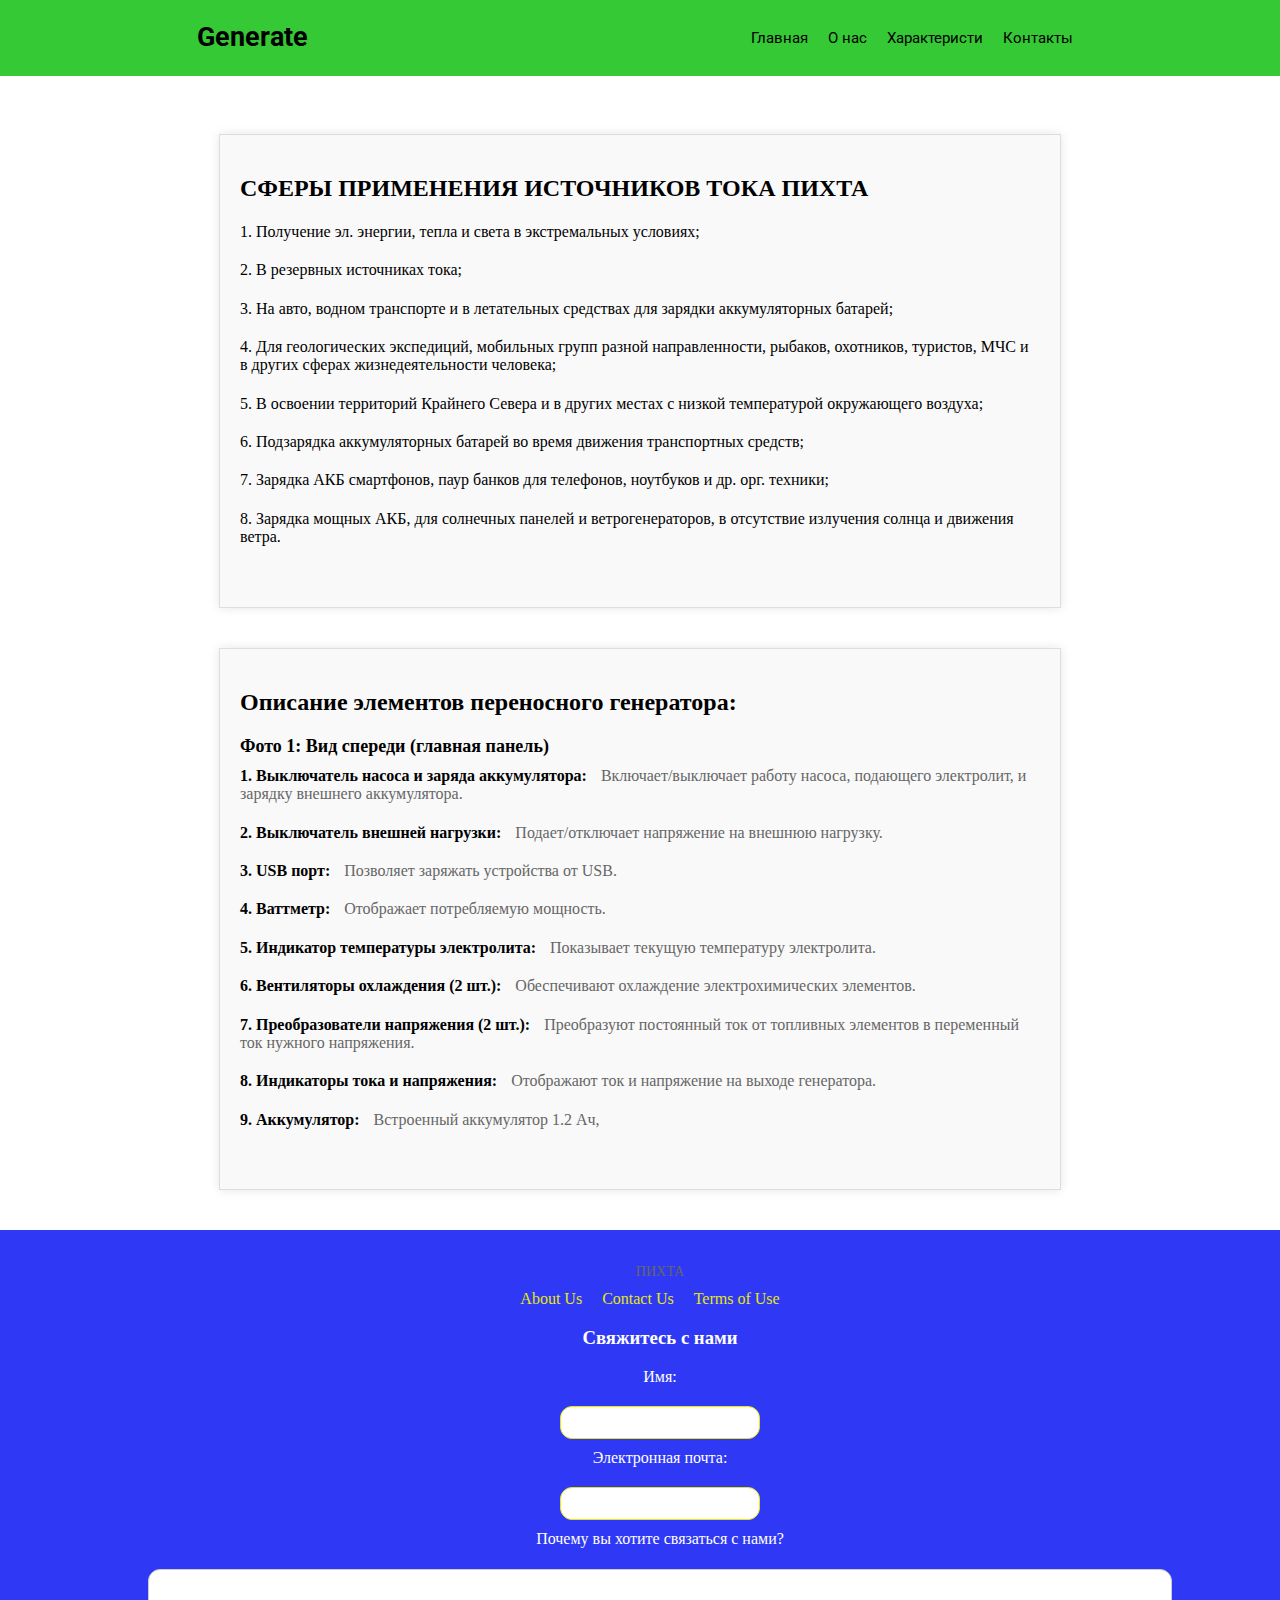
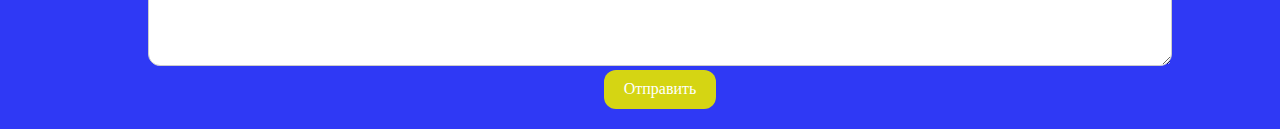
==== generateProject/index.html @ 1df3a327 "Add files via upload" ====
<!DOCTYPE html>
<html lang="en">
  <head>
    <meta charset="UTF-8" />
    <meta name="viewport" content="width=device-width, initial-scale=1.0" />
    <link rel="stylesheet" href="./assets/css/style.css" />
    <link rel="stylesheet" href="./assets/scss/components/footer.css">
    <link rel="stylesheet" href="./assets/scss/components/table.css">
    <link rel="stylesheet" href="./assets/scss/components/image.css">
    
    <title>Generate</title>
  </head>
  <body>
    <header>
      <nav class="navbar">
        <div class="logo">
          <a href=""><h2>Generate</h2></a>
        </div>
        <div class="nav-list">
          <ul>
            <li><a href="">Главная</a></li>
            <li><a href="">О нас</a></li>
            <li><a href="">Характеристи</a></li>
            <li><a href="">Контакты</a></li>
          </ul>
        </div>
      </nav>
    </header>

    <div class='first_image'>
      <img src="./assets/images/Снимок экрана 2024-09-26 в 12.08.39.png" alt="">
    </div>

    <div class="application-areas">
      <h2>СФЕРЫ ПРИМЕНЕНИЯ ИСТОЧНИКОВ ТОКА ПИХТА</h2>
      <div class='description-block-app' >
      <ul>
        <li>
          <span class="application-number">1.</span>
          <span class="application-text">Получение эл. энергии, тепла и света в экстремальных условиях;</span>
        </li>
        <li>
          <span class="application-number">2.</span>
          <span class="application-text">В резервных источниках тока;</span>
        </li>
        <li>
          <span class="application-number">3.</span>
          <span class="application-text">На авто, водном транспорте и в летательных средствах для зарядки аккумуляторных батарей;</span>
        </li>
        <li>
          <span class="application-number">4.</span>
          <span class="application-text">Для геологических экспедиций, мобильных групп разной направленности, рыбаков, охотников, туристов, МЧС и в других сферах жизнедеятельности человека;</span>
        </li>
        <li>
          <span class="application-number">5.</span>
          <span class="application-text">В освоении территорий Крайнего Севера и в других местах с низкой температурой окружающего воздуха;</span>
        </li>
        <li>
          <span class="application-number">6.</span>
          <span class="application-text">Подзарядка аккумуляторных батарей во время движения транспортных средств;</span>
        </li>
        <li>
          <span class="application-number">7.</span>
          <span class="application-text">Зарядка АКБ смартфонов, паур банков для телефонов, ноутбуков и др. орг. техники;</span>
        </li>
        <li>
          <span class="application-number">8.</span>
          <span class="application-text">Зарядка мощных АКБ, для солнечных панелей и ветрогенераторов, в отсутствие излучения солнца и движения ветра.</span>
        </li>
      </ul>
      </div>
    </div>
    
    <div class="generator-description">
      <h2>Описание элементов переносного генератора:</h2>
      <div class="description-block">
        <h3>Фото 1: Вид спереди (главная панель)</h3>
        <ul>
          <li>
            <span class="description-label">1. Выключатель насоса и заряда аккумулятора:</span>
            <span class="description-text">Включает/выключает работу насоса, подающего электролит, и зарядку внешнего аккумулятора.</span>
          </li>
          <li>
            <span class="description-label">2. Выключатель внешней нагрузки:</span>
            <span class="description-text">Подает/отключает напряжение на внешнюю нагрузку.</span>
          </li>
          <li>
            <span class="description-label">3. USB порт:</span>
            <span class="description-text">Позволяет заряжать устройства от USB.</span>
          </li>
          <li>
            <span class="description-label">4. Ваттметр:</span>
            <span class="description-text">Отображает потребляемую мощность.</span>
          </li>
          <li>
            <span class="description-label">5. Индикатор температуры электролита:</span>
            <span class="description-text">Показывает текущую температуру электролита.</span>
          </li>
          <li>
            <span class="description-label">6. Вентиляторы охлаждения (2 шт.):</span>
            <span class="description-text">Обеспечивают охлаждение электрохимических элементов.</span>
          </li>
          <li>
            <span class="description-label">7. Преобразователи напряжения (2 шт.):</span>
            <span class="description-text">Преобразуют постоянный ток от топливных элементов в переменный ток нужного напряжения.</span>
          </li>
          <li>
            <span class="description-label">8. Индикаторы тока и напряжения:</span>
            <span class="description-text">Отображают ток и напряжение на выходе генератора.</span>
          </li>
          <li>
            <span class="description-label">9. Аккумулятор:</span>
            <span class="description-text">Встроенный аккумулятор 1.2 Ач,</span>
          </li>
        </ul>
      </div>
    </div>


    <footer>
      <div class="footer-container">
        <p>ПИХТА</p>
        <ul>
          <li><a href="#">About Us</a></li>
          <li><a href="#">Contact Us</a></li>
          <li><a href="#">Terms of Use</a></li>
        </ul>
        <form>
          <h3>Свяжитесь с нами</h3>
          <label for="name" style="margin-bottom: 10px;">Имя:</label>
          <input type="text" id="name" name="name" required>
          <br> <!-- или вы можете использовать это, но не рекомендуется -->
          <label for="email" style="margin-bottom: 10px;">Электронная почта:</label>
          <input type="email" id="email" name="email" required>
          <br> <!-- или вы можете использовать это, но не рекомендуется -->
          <label for="message">Почему вы хотите связаться с нами?</label>
          <textarea id="message" name="message" required></textarea>
          <button type="submit">Отправить</button>
        </form>
      </div>
    </footer>
  </body>
</html>
---- generateProject/assets/css/style.css ----
@import url("https://fonts.googleapis.com/css2?family=Roboto:wght@100;400&display=swap");
header {
  width: 100%;
  margin: 0 auto; 
  background: rgb(53, 201, 53);}

.navbar {
  display: flex;
  justify-content: space-around;
  align-items: center;
  flex-wrap: wrap; }
  .navbar .logo a {
    text-decoration: none;
    color: black;
    font-size: 18px;
    font-family: 'Roboto', sans-serif;
    font-weight: 400;
    font-style: normal; }
  .navbar .nav-list ul {
    display: flex;
    justify-content: center;
    list-style: none; }
    .navbar .nav-list ul a {
      text-decoration: none;
      color: black;
      font-size: 15px;
      font-family: 'Roboto', sans-serif;
      font-weight: 400;
      font-style: normal; }
    .navbar .nav-list ul li {
      padding: 0 10px; }
      .navbar .nav-list ul li:hover {
        transition: transform 0.3s ease;
        transform: scale(1.1); }

/*! normalize.css v8.0.1 | MIT License | github.com/necolas/normalize.css */
/* Document
   ========================================================================== */
/**
 * 1. Correct the line height in all browsers.
 * 2. Prevent adjustments of font size after orientation  changes in iOS.
 */
html {
  line-height: 1.15;
  /* 1 */
  -webkit-text-size-adjust: 100%;
  /* 2 */ }

/* Sections
   ========================================================================== */
/**
 * Remove the margin in all browsers.
 */
body {
  margin: 0;
  background-color: white; }

/**
 * Render the `main` element consistently in IE.
 */
main {
  display: block; }

/**
 * Correct the font size and margin on `h1` elements within `section` and
 * `article` contexts in Chrome, Firefox, and Safari.
 */
h1 {
  font-size: 2em;
  margin: 0.67em 0; }

/* Grouping content
   ========================================================================== */
/**
 * 1. Add the correct box sizing in Firefox.
 * 2. Show the overflow in Edge and IE.
 */
hr {
  box-sizing: content-box;
  /* 1 */
  height: 0;
  /* 1 */
  overflow: visible;
  /* 2 */ }

/**
 * 1. Correct the inheritance and scaling of font size in all browsers.
 * 2. Correct the odd `em` font sizing in all browsers.
 */
pre {
  font-family: monospace, monospace;
  /* 1 */
  font-size: 1em;
  /* 2 */ }

/* Text-level semantics
   ========================================================================== */
/**
 * Remove the gray background on active links in IE 10.
 */
a {
  background-color: transparent; }

/**
 * 1. Remove the bottom border in Chrome 57-
 * 2. Add the correct text decoration in Chrome, Edge, IE, Opera, and Safari.
 */
abbr[title] {
  border-bottom: none;
  /* 1 */
  text-decoration: underline;
  /* 2 */
  text-decoration: underline dotted;
  /* 2 */ }

/**
 * Add the correct font weight in Chrome, Edge, and Safari.
 */
b,
strong {
  font-weight: bolder; }

/**
 * 1. Correct the inheritance and scaling of font size in all browsers.
 * 2. Correct the odd `em` font sizing in all browsers.
 */
code,
kbd,
samp {
  font-family: monospace, monospace;
  /* 1 */
  font-size: 1em;
  /* 2 */ }

/**
 * Add the correct font size in all browsers.
 */
small {
  font-size: 80%; }

/**
 * Prevent `sub` and `sup` elements from affecting the line height in
 * all browsers.
 */
sub,
sup {
  font-size: 75%;
  line-height: 0;
  position: relative;
  vertical-align: baseline; }

sub {
  bottom: -0.25em; }

sup {
  top: -0.5em; }

/* Embedded content
   ========================================================================== */
/**
 * Remove the border on images inside links in IE 10.
 */
img {
  border-style: none; }

/* Forms
   ========================================================================== */
/**
 * 1. Change the font styles in all browsers.
 * 2. Remove the margin in Firefox and Safari.
 */
button,
input,
optgroup,
select,
textarea {
  font-family: inherit;
  /* 1 */
  font-size: 100%;
  /* 1 */
  line-height: 1.15;
  /* 1 */
  margin: 0;
  /* 2 */ }

/**
 * Show the overflow in IE.
 * 1. Show the overflow in Edge.
 */
button,
input {
  /* 1 */
  overflow: visible; }

/**
 * Remove the inheritance of text transform in Edge, Firefox, and IE.
 * 1. Remove the inheritance of text transform in Firefox.
 */
button,
select {
  /* 1 */
  text-transform: none; }

/**
 * Correct the inability to style clickable types in iOS and Safari.
 */
button,
[type='button'],
[type='reset'],
[type='submit'] {
  -webkit-appearance: button; }

/**
 * Remove the inner border and padding in Firefox.
 */
button::-moz-focus-inner,
[type='button']::-moz-focus-inner,
[type='reset']::-moz-focus-inner,
[type='submit']::-moz-focus-inner {
  border-style: none;
  padding: 0; }

/**
 * Restore the focus styles unset by the previous rule.
 */
button:-moz-focusring,
[type='button']:-moz-focusring,
[type='reset']:-moz-focusring,
[type='submit']:-moz-focusring {
  outline: 1px dotted ButtonText; }

/**
 * Correct the padding in Firefox.
 */
fieldset {
  padding: 0.35em 0.75em 0.625em; }

/**
 * 1. Correct the text wrapping in Edge and IE.
 * 2. Correct the color inheritance from `fieldset` elements in IE.
 * 3. Remove the padding so developers are not caught out when they zero out
 *    `fieldset` elements in all browsers.
 */
legend {
  box-sizing: border-box;
  /* 1 */
  color: inherit;
  /* 2 */
  display: table;
  /* 1 */
  max-width: 100%;
  /* 1 */
  padding: 0;
  /* 3 */
  white-space: normal;
  /* 1 */ }

/**
 * Add the correct vertical alignment in Chrome, Firefox, and Opera.
 */
progress {
  vertical-align: baseline; }

/**
 * Remove the default vertical scrollbar in IE 10+.
 */
textarea {
  overflow: auto; }

/**
 * 1. Add the correct box sizing in IE 10.
 * 2. Remove the padding in IE 10.
 */
[type='checkbox'],
[type='radio'] {
  box-sizing: border-box;
  /* 1 */
  padding: 0;
  /* 2 */ }

/**
 * Correct the cursor style of increment and decrement buttons in Chrome.
 */
[type='number']::-webkit-inner-spin-button,
[type='number']::-webkit-outer-spin-button {
  height: auto; }

/**
 * 1. Correct the odd appearance in Chrome and Safari.
 * 2. Correct the outline style in Safari.
 */
[type='search'] {
  -webkit-appearance: textfield;
  /* 1 */
  outline-offset: -2px;
  /* 2 */ }

/**
 * Remove the inner padding in Chrome and Safari on macOS.
 */
[type='search']::-webkit-search-decoration {
  -webkit-appearance: none; }

/**
 * 1. Correct the inability to style clickable types in iOS and Safari.
 * 2. Change font properties to `inherit` in Safari.
 */
::-webkit-file-upload-button {
  -webkit-appearance: button;
  /* 1 */
  font: inherit;
  /* 2 */ }

/* Interactive
   ========================================================================== */
/*
 * Add the correct display in Edge, IE 10+, and Firefox.
 */
details {
  display: block; }

/*
 * Add the correct display in all browsers.
 */
summary {
  display: list-item; }

/* Misc
   ========================================================================== */
/**
 * Add the correct display in IE 10+.
 */
template {
  display: none; }

/**
 * Add the correct display in IE 10.
 */
[hidden] {
  display: none; }

/* footer {
  background-color: #f0f0f0;
  padding: 20px;
  text-align: center;
  clear: both;
  position: absolute;
  bottom: 0;
  width: 100%; }

.footer-container {
  width: 80%;
  margin: 0 auto; }
  .footer-container p {
    font-size: 14px;
    color: #666;
    margin-bottom: 10px; }
  .footer-container ul {
    list-style: none;
    padding: 0;
    margin: 0;
    display: flex;
    justify-content: center; }
    .footer-container ul li {
      margin-right: 20px; }
    .footer-container ul a {
      text-decoration: none;
      color: #337ab7; }
      .footer-container ul a:hover {
        color: #23527c; } */



/*# sourceMappingURL=style.css.map */
---- generateProject/assets/scss/components/footer.css ----
footer {
  background-color: rgb(47, 57, 245);
  padding: 20px;
  text-align: center;
  clear: both;
  position: relative; /* changed from absolute to relative */
  bottom: 0;
  width: 100%;
  color: white;
}

.footer-container {
  width: 80%;
  margin: 0 auto;
}
.footer-container p {
  font-size: 14px;
  color: #666;
  margin-bottom: 10px;
}
.footer-container ul {
  list-style: none;
  padding: 0;
  margin: 0;
  display: flex;
  justify-content: center;
}
.footer-container ul li {
  margin-right: 20px;
}
.footer-container ul li :last-child {
  margin-right: 0;
}
.footer-container ul a {
  text-decoration: none;
  color: #e6e60f;
  transition: 0.3s;
}
.footer-container ul a:hover {
  color: #f5f500;
}
.footer-container input {
  margin-top: 10px;
  padding: 5px;
  margin-bottom: 10px;
  width: 200px;
  border: 1px solid #e6e60f;
  border-radius: 12px;
  box-sizing: border-box;
  font-size: 14px;
  line-height: 1.5;
  transition: border-color 0.3s ease;
}
.footer-container button {
  padding: 10px 20px;
  background-color: #d5d513;
  color: white;
  border: none;
  border-radius: 12px;
  cursor: pointer;
  transition: background-color 0.3s ease;
}
.footer-container button:hover {
  background-color: #e6e60f;
}
.footer-container textarea {
  margin-top: 10px;
  padding: 10px;
  width: 100%;
  border: 1px solid #ccc;
  border-radius: 12px;
  box-sizing: border-box;
  font-size: 25px;
  line-height: 1.5;
  transition: border-color 0.3s ease;
}
.footer-container label {
  display: block;
  margin-bottom: 10px;
}/*# sourceMappingURL=footer.css.map */
---- generateProject/assets/scss/components/table.css ----
.application-areas {
  max-width: 800px;
  margin: 40px auto;
  padding: 20px;
  background-color: #f9f9f9;
  border: 1px solid #ddd;
  box-shadow: 0 0 10px rgba(0, 0, 0, 0.1);
}
.application-areas h2 {
  font-size: 24px;
  margin-bottom: 20px;
}
.application-areas .description-block-app {
  margin-bottom: 40px;
}
.application-areas .description-block-app h2 {
  font-size: 18px;
  margin-bottom: 10px;
}
.application-areas .description-block-app ul {
  list-style: none;
  padding: 0;
  margin: 0;
}
.application-areas .description-block-app ul li {
  margin-bottom: 20px;
}
.application-areas .description-block-app ul li .description-label {
  font-weight: bold;
  margin-right: 10px;
}
.application-areas .description-block-app ul li .description-text {
  font-size: 16px;
  color: #666;
}

.generator-description {
  max-width: 800px;
  margin: 40px auto;
  padding: 20px;
  background-color: #f9f9f9;
  border: 1px solid #ddd;
  box-shadow: 0 0 10px rgba(0, 0, 0, 0.1);
}
.generator-description h2 {
  font-size: 24px;
  margin-bottom: 20px;
}
.generator-description .description-block {
  margin-bottom: 40px;
}
.generator-description .description-block h3 {
  font-size: 18px;
  margin-bottom: 10px;
}
.generator-description .description-block ul {
  list-style: none;
  padding: 0;
  margin: 0;
}
.generator-description .description-block ul li {
  margin-bottom: 20px;
}
.generator-description .description-block ul li .description-label {
  font-weight: bold;
  margin-right: 10px;
}
.generator-description .description-block ul li .description-text {
  font-size: 16px;
  color: #666;
}/*# sourceMappingURL=table.css.map */
---- generateProject/assets/scss/components/image.css ----
.first_image img {
  max-width: 100%;
  height: 25%;
  -o-object-fit: cover;
     object-fit: cover;
}/*# sourceMappingURL=image.css.map */
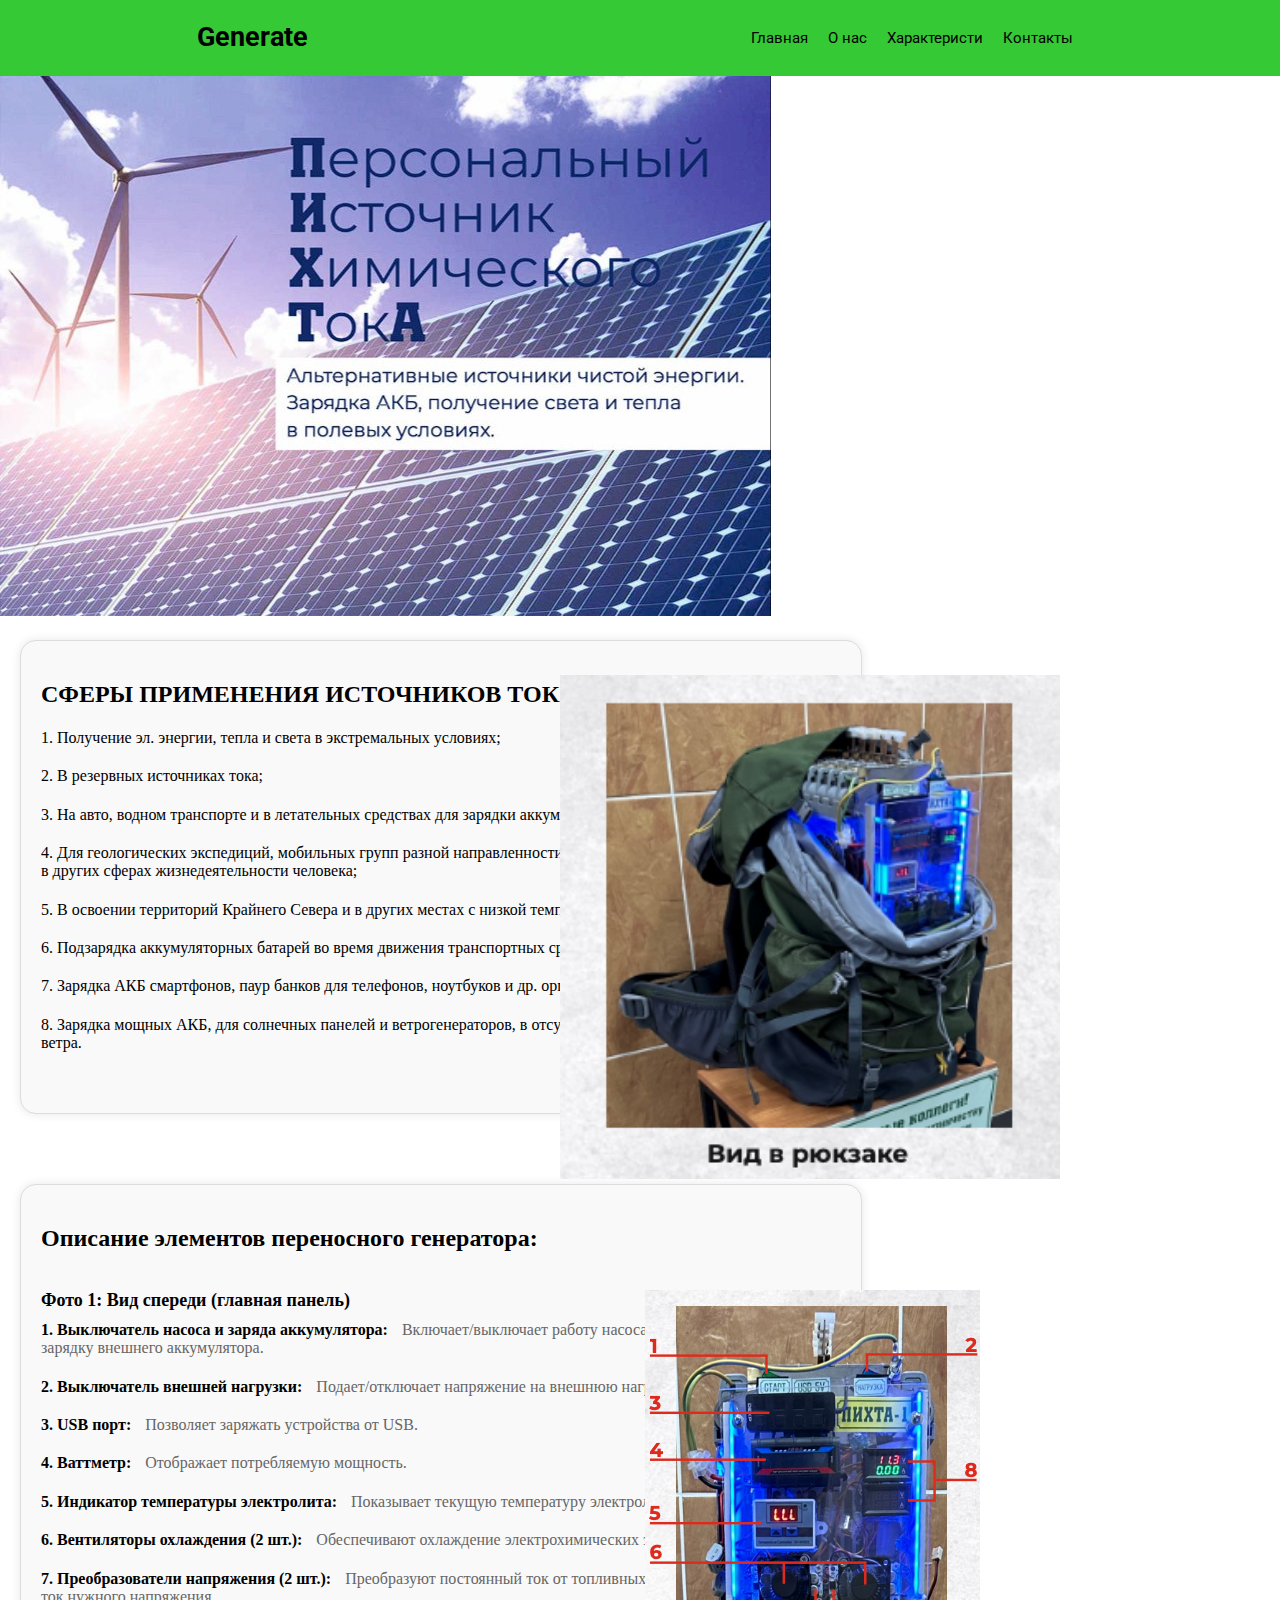
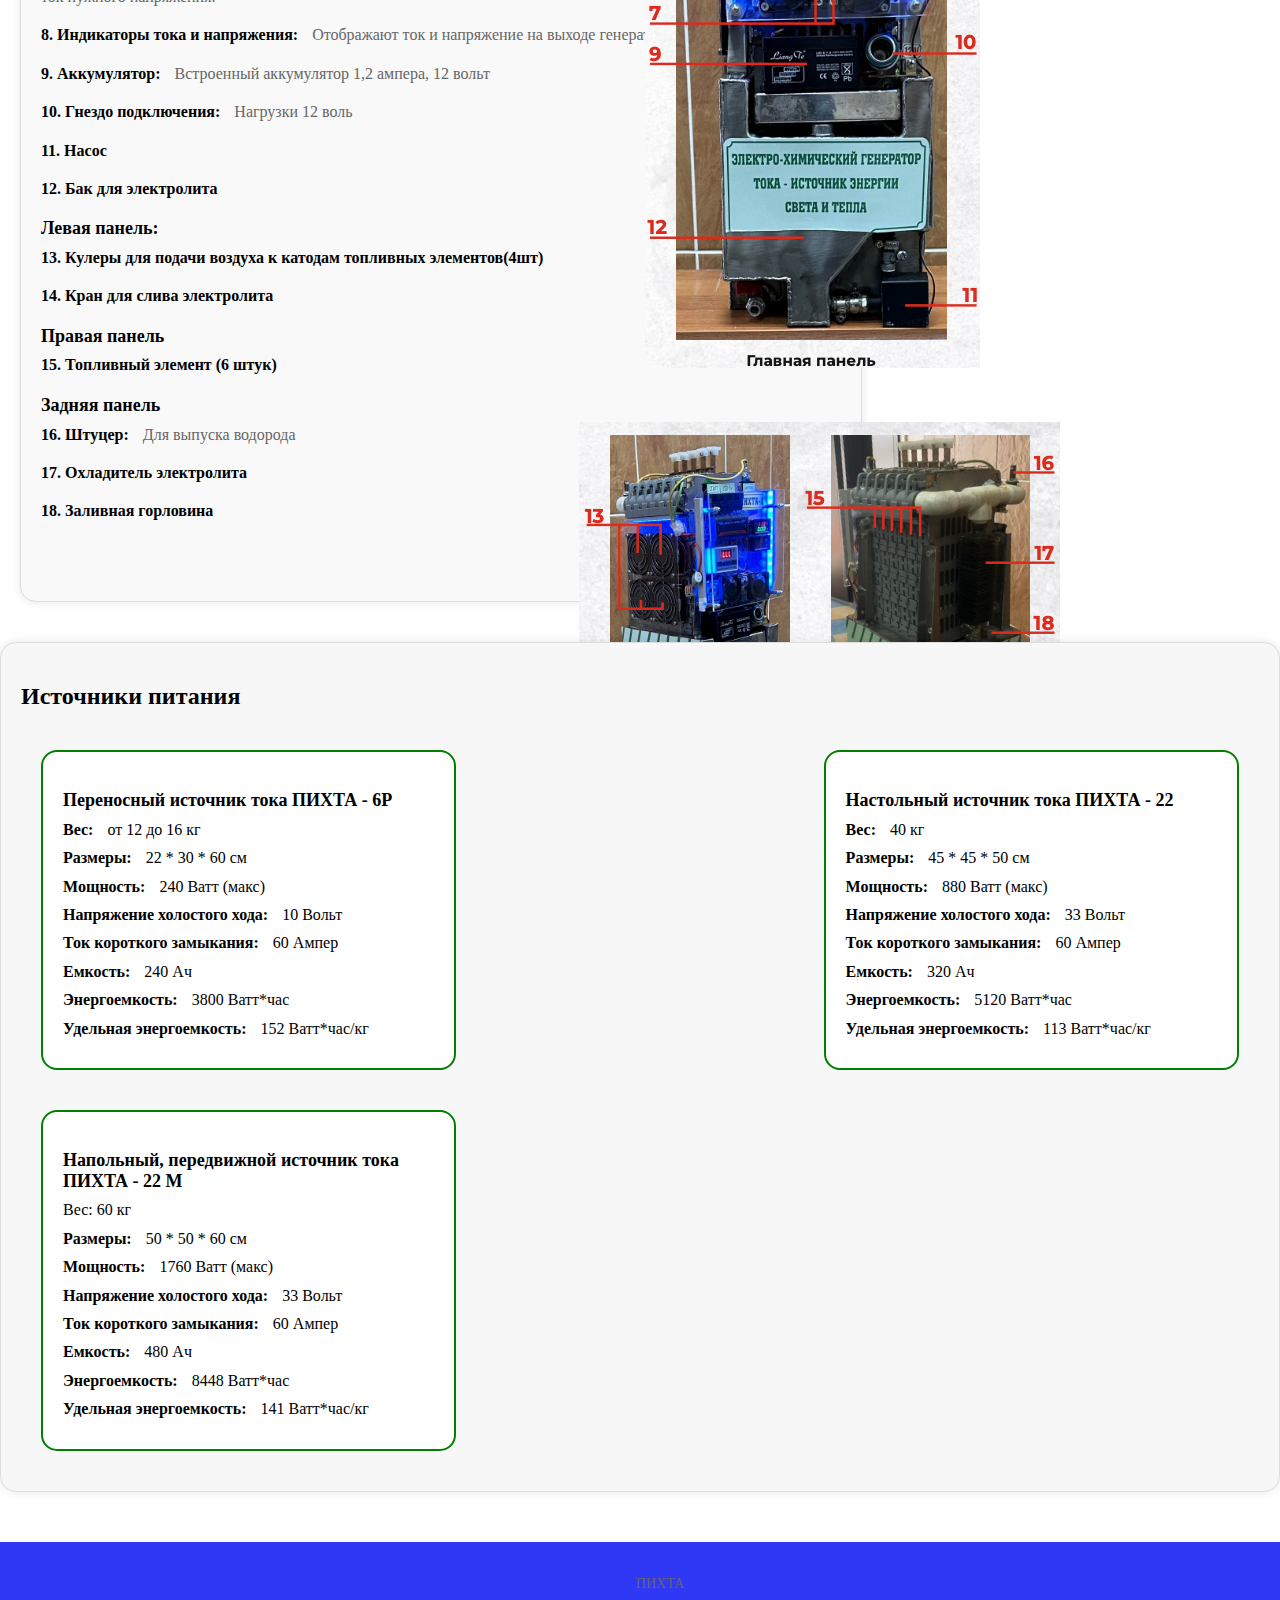
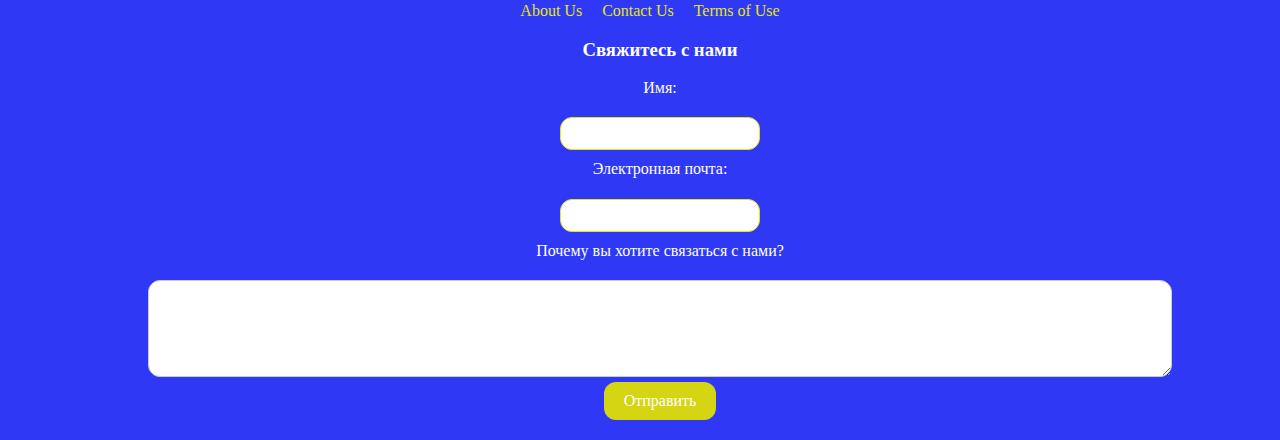
==== commit 12ebbe75: "Add files via upload" ====
--- a/generateProject/index.html
+++ b/generateProject/index.html
@@ -7,7 +7,7 @@
     <link rel="stylesheet" href="./assets/scss/components/footer.css">
     <link rel="stylesheet" href="./assets/scss/components/table.css">
     <link rel="stylesheet" href="./assets/scss/components/image.css">
-    
+    <link rel="stylesheet" href="./assets/scss/components/slide.css">
     <title>Generate</title>
   </head>
   <body>
@@ -28,9 +28,11 @@
     </header>
 
     <div class='first_image'>
-      <img src="./assets/images/Снимок экрана 2024-09-26 в 12.08.39.png" alt="">
+      <img src="./assets/images/header-img.jpg" alt="">
     </div>
 
+
+    <section class="main-text">
     <div class="application-areas">
       <h2>СФЕРЫ ПРИМЕНЕНИЯ ИСТОЧНИКОВ ТОКА ПИХТА</h2>
       <div class='description-block-app' >
@@ -70,7 +72,9 @@
       </ul>
       </div>
     </div>
-    
+
+
+    <div class="description-img">
     <div class="generator-description">
       <h2>Описание элементов переносного генератора:</h2>
       <div class="description-block">
@@ -110,13 +114,181 @@
           </li>
           <li>
             <span class="description-label">9. Аккумулятор:</span>
-            <span class="description-text">Встроенный аккумулятор 1.2 Ач,</span>
+            <span class="description-text">Встроенный аккумулятор 1,2 ампера, 12 вольт</span>
+          </li>
+          <li>
+          <span class="description-label">10. Гнездо подключения:</span>
+          <span class="description-text">Нагрузки 12 воль</span>
+        </li>
+          <li>
+            <span class="description-label">11. Насос</span>
+            <span class="description-text"></span>
+          </li>
+          <li>
+            <span class="description-label">12. Бак для электролита</span>
+            <span class="description-text"></span>
           </li>
         </ul>
+        <h3>Левая панель:</h3>
+          <ul>
+            <li>
+              <span class="description-label">13. Кулеры для подачи воздуха к катодам топливных элементов(4шт)</span>
+              <span class="description-text"></span>
+            </li>
+            <li>
+              <span class="description-label">14. Кран для слива электролита</span>
+              <span class="description-text"></span>
+            </li>
+          </ul>
+          <h3>Правая панель</h3>
+          <ul>
+            <li>
+              <span class="description-label">15. Топливный элемент (6 штук)</span>
+              <span class="description-text"></span>
+            </li>
+          </ul>
+          <h3>Задняя панель</h3>
+          <ul>
+            <li>
+              <span class="description-label">16. Штуцер:</span>
+              <span class="description-text">Для выпуска водорода</span>
+            </li>
+            <li>
+              <span class="description-label">17. Охладитель электролита</span>
+              <span class="description-text"></span>
+            </li>
+            <li>
+              <span class="description-label">18. Заливная горловина</span>
+              <span class="description-text"></span>
+            </li>
+          </ul>
+        </div>
+      </div>
+      <img class="main-generator" src="./assets/images/main-generator.png" alt="">
+      <img class="two-generators" src="./assets/images/two-generators.png" alt="">
+      <img class="back-generator" src="./assets/images/back-generator.png" alt="">
+    </div>
+    </section>
+
+
+    <div class="slide">
+      <h2 class="slide__title">Источники питания</h2>
+      <div class="slide__content">
+        <div class="source">
+          <h3 class="source__title">Переносный источник тока ПИХТА - 6P</h3>
+          <ul class="source__specs">
+            <li class="source__spec">
+              <span class="source__spec-label">Вес:</span>
+              <span class="source__spec-value">от 12 до 16 кг</span>
+            </li>
+            <li class="source__spec">
+              <span class="source__spec-label">Размеры:</span>
+              <span class="source__spec-value">22 * 30 * 60 см</span>
+            </li>
+            <li class="source__spec">
+              <span class="source__spec-label">Мощность:</span>
+              <span class="source__spec-value">240 Ватт (макс)</span>
+            </li>
+            <li class="source__spec">
+              <span class="source__spec-label">Напряжение холостого хода:</span>
+              <span class="source__spec-value">10 Вольт</span>
+            </li>
+            <li class="source__spec">
+              <span class="source__spec-label">Ток короткого замыкания:</span>
+              <span class="source__spec-value">60 Ампер</span>
+            </li>
+            <li class="source__spec">
+              <span class="source__spec-label">Емкость:</span>
+              <span class="source__spec-value">240 Ач</span>
+            </li>
+            <li class="source__spec">
+              <span class="source__spec-label">Энергоемкость:</span>
+              <span class="source__spec-value">3800 Ватт*час</span>
+            </li>
+            <li class="source__spec">
+              <span class="source__spec-label">Удельная энергоемкость:</span>
+              <span class="source__spec-value">152 Ватт*час/кг</span>
+            </li>
+          </ul>
+        </div>
+        <div class="source">
+          <h3 class="source__title">Настольный источник тока ПИХТА - 22</h3>
+          <ul class="source__specs">
+            <li class="source__spec">
+              <span class="source__spec-label">Вес:</span>
+              <span class="source__spec-value">40 кг</span>
+            </li>
+            <li class="source__spec">
+              <span class="source__spec-label">Размеры:</span>
+              <span class="source__spec-value">45 * 45 * 50 см</span>
+            </li>
+            <li class="source__spec">
+              <span class="source__spec-label">Мощность:</span>
+              <span class="source__spec-value">880 Ватт (макс)</span>
+            </li>
+            <li class="source__spec">
+              <span class="source__spec-label">Напряжение холостого хода:</span>
+              <span class="source__spec-value">33 Вольт</span>
+            </li>
+            <li class="source__spec">
+              <span class="source__spec-label">Ток короткого замыкания:</span>
+              <span class="source__spec-value">60 Ампер</span>
+            </li>
+            <li class="source__spec">
+              <span class="source__spec-label">Емкость:</span>
+              <span class="source__spec-value">320 Ач</span>
+            </li>
+            <li class="source__spec">
+              <span class="source__spec-label">Энергоемкость:</span>
+              <span class="source__spec-value">5120 Ватт*час</span>
+            </li>
+            <li class="source__spec">
+              <span class="source__spec-label">Удельная энергоемкость:</span>
+              <span class="source__spec-value">113 Ватт*час/кг</span>
+            </li>
+          </ul>
+        </div>
+        <div class="source">
+          <h3 class="source__title">Напольный, передвижной источник тока ПИХТА - 22 М</h3>
+          <ul class="source__specs">
+            <li class="source__spec">
+              <span class="source__ spec-label">Вес:</span>
+              <span class="source__spec-value">60 кг</span>
+            </li>
+            <li class="source__spec">
+              <span class="source__spec-label">Размеры:</span>
+              <span class="source__spec-value">50 * 50 * 60 см</span>
+            </li>
+            <li class="source__spec">
+              <span class="source__spec-label">Мощность:</span>
+              <span class="source__spec-value">1760 Ватт (макс)</span>
+            </li>
+            <li class="source__spec">
+              <span class="source__spec-label">Напряжение холостого хода:</span>
+              <span class="source__spec-value">33 Вольт</span>
+            </li>
+            <li class="source__spec">
+              <span class="source__spec-label">Ток короткого замыкания:</span>
+              <span class="source__spec-value">60 Ампер</span>
+            </li>
+            <li class="source__spec">
+              <span class="source__spec-label">Емкость:</span>
+              <span class="source__spec-value">480 Ач</span>
+            </li>
+            <li class="source__spec">
+              <span class="source__spec-label">Энергоемкость:</span>
+              <span class="source__spec-value">8448 Ватт*час</span>
+            </li>
+            <li class="source__spec">
+              <span class="source__spec-label">Удельная энергоемкость:</span>
+              <span class="source__spec-value">141 Ватт*час/кг</span>
+            </li>
+          </ul>
+        </div>
       </div>
     </div>
 
-
+    
     <footer>
       <div class="footer-container">
         <p>ПИХТА</p>
--- a/generateProject/assets/scss/components/table.css
+++ b/generateProject/assets/scss/components/table.css
@@ -1,71 +1,99 @@
-.application-areas {
+.main-text {
+  position: relative;
+  margin-bottom: 40px;
+}
+.main-text .description-img .main-generator {
+  position: absolute;
+  top: 630px;
+  right: 280px;
+  margin: 20px;
+}
+.main-text .description-img .two-generators {
+  position: absolute;
+  top: 1332px;
+  right: 200px;
+  margin: 20px;
+  padding-top: 30px;
+}
+.main-text .description-img .back-generator {
+  position: absolute;
+  top: 15px;
+  right: 200px;
+  margin: 20px;
+  width: 500px;
+}
+.main-text .application-areas {
   max-width: 800px;
-  margin: 40px auto;
+  margin: 20px 0 70px 20px;
   padding: 20px;
+  border-radius: 16px;
   background-color: #f9f9f9;
   border: 1px solid #ddd;
   box-shadow: 0 0 10px rgba(0, 0, 0, 0.1);
 }
-.application-areas h2 {
+.main-text .application-areas h2 {
   font-size: 24px;
   margin-bottom: 20px;
 }
-.application-areas .description-block-app {
+.main-text .application-areas .description-block-app {
   margin-bottom: 40px;
 }
-.application-areas .description-block-app h2 {
+.main-text .application-areas .description-block-app h2 {
   font-size: 18px;
   margin-bottom: 10px;
 }
-.application-areas .description-block-app ul {
+.main-text .application-areas .description-block-app ul {
   list-style: none;
   padding: 0;
   margin: 0;
 }
-.application-areas .description-block-app ul li {
+.main-text .application-areas .description-block-app ul li {
   margin-bottom: 20px;
 }
-.application-areas .description-block-app ul li .description-label {
+.main-text .application-areas .description-block-app ul li .description-label {
   font-weight: bold;
   margin-right: 10px;
 }
-.application-areas .description-block-app ul li .description-text {
+.main-text .application-areas .description-block-app ul li .description-text {
   font-size: 16px;
   color: #666;
 }
-
-.generator-description {
+.main-text .generator-description {
   max-width: 800px;
-  margin: 40px auto;
+  margin: 20px 0 20px 20px;
   padding: 20px;
+  border-radius: 16px;
   background-color: #f9f9f9;
   border: 1px solid #ddd;
   box-shadow: 0 0 10px rgba(0, 0, 0, 0.1);
+  display: flex;
+  flex-wrap: wrap;
+  justify-content: space-between;
 }
-.generator-description h2 {
+.main-text .generator-description h2 {
   font-size: 24px;
   margin-bottom: 20px;
 }
-.generator-description .description-block {
+.main-text .generator-description .description-block {
   margin-bottom: 40px;
 }
-.generator-description .description-block h3 {
+.main-text .generator-description .description-block h3 {
   font-size: 18px;
   margin-bottom: 10px;
 }
-.generator-description .description-block ul {
+.main-text .generator-description .description-block ul {
   list-style: none;
   padding: 0;
   margin: 0;
 }
-.generator-description .description-block ul li {
+.main-text .generator-description .description-block ul li {
   margin-bottom: 20px;
 }
-.generator-description .description-block ul li .description-label {
+.main-text .generator-description .description-block ul li .description-label {
   font-weight: bold;
   margin-right: 10px;
 }
-.generator-description .description-block ul li .description-text {
+.main-text .generator-description .description-block ul li .description-text {
   font-size: 16px;
   color: #666;
 }/*# sourceMappingURL=table.css.map */--- a/generateProject/assets/scss/components/slide.css
+++ b/generateProject/assets/scss/components/slide.css
@@ -0,0 +1,58 @@
+.slide {
+  max-width: 100%;
+  margin: 40px auto;
+  padding: 20px;
+  border-radius: 16px;
+  position: relative;
+  margin-bottom: 50px;
+  background-color: #f7f7f7;
+  border: 1px solid #ddd;
+  box-shadow: 0 0 10px rgba(0, 0, 0, 0.1);
+}
+
+.slide__title {
+  font-size: 24px;
+  font-weight: bold;
+  margin-bottom: 20px;
+}
+
+.slide__content {
+  display: flex;
+  flex-wrap: wrap;
+  justify-content: space-between;
+}
+
+.source {
+  width: 30%;
+  margin: 20px;
+  background-color: #fff;
+  border: 1px solid #ddd;
+  padding: 20px;
+  border: 2px solid green;
+  border-radius: 16px;
+}
+
+.source__title {
+  font-size: 18px;
+  font-weight: bold;
+  margin-bottom: 10px;
+}
+
+.source__specs {
+  list-style: none;
+  padding: 0;
+  margin: 0;
+}
+
+.source__spec {
+  margin-bottom: 10px;
+}
+
+.source__spec-label {
+  font-weight: bold;
+  margin-right: 10px;
+}
+
+.source__spec-value {
+  font-size: 16px;
+}/*# sourceMappingURL=slide.css.map */